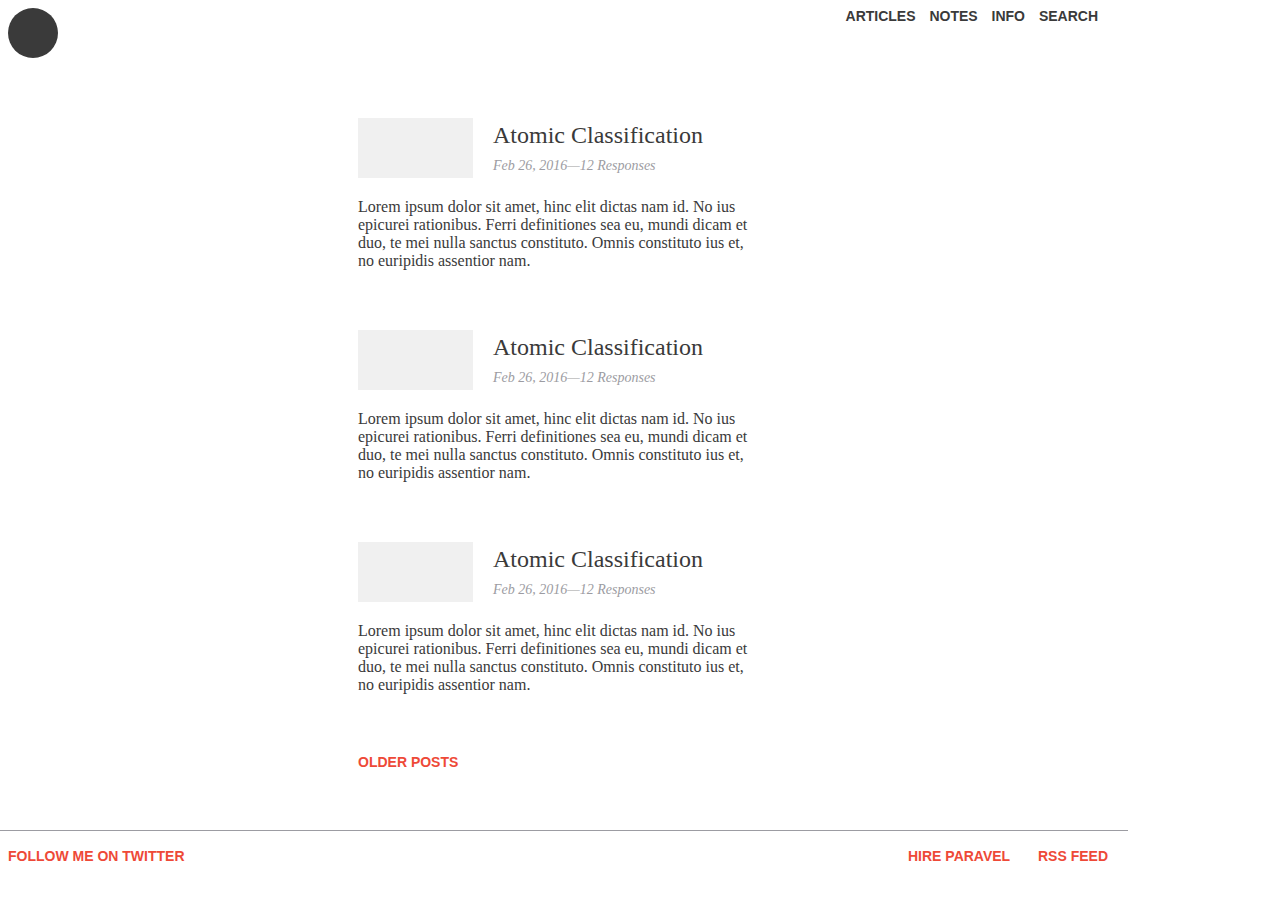
==== articles.html @ df5a87ff "first commit" ====
<!DOCTYPE html>
<html>
<head>
	<meta charset="UTF-8">
	<link rel="stylesheet" type="text/css" href="style.css">
	<title>Title of the document</title>
</head>

<body>
	<div class="container">
		<div class="header">
			<div class="headerCircle">
			</div>
			<div class="headerActions">
				<a class="headerActions" href="#">Articles</a>
				<a class="headerActions" href="#">Notes</a>
				<a class="headerActions" href="#">Info</a>
				<a class="headerActions" href="#">Search</a>
			</div>
		<!-- closes header -->
		</div>
		<div class="mainContent">
			<div class="post">
				<div class="postHeader">
					<div class="postHeader__img">
					</div>
					<div class="columnWrapper">
						<div class="postHeader__title">
							Atomic Classification
						</div>
						<div class="postHeader__date">
							Feb 26, 2016&mdash;12 Responses
						</div>
					<!-- closes column wrapper -->
					</div>
				<!-- closes post header -->
				</div>
				<div class="postPreview">
					Lorem ipsum dolor sit amet, hinc elit dictas nam id. No ius epicurei rationibus. Ferri definitiones sea eu, mundi dicam et duo, te mei nulla sanctus constituto. Omnis constituto ius et, no euripidis assentior nam.
				<!-- closes post preview -->
				</div>
			<!-- closes post -->
			</div>
			<div class="post">
				<div class="postHeader">
					<div class="postHeader__img">
					</div>
					<div class="columnWrapper">
						<div class="postHeader__title">
							Atomic Classification
						</div>
						<div class="postHeader__date">
							Feb 26, 2016&mdash;12 Responses
						</div>
					<!-- closes column wrapper -->
					</div>
				<!-- closes post header -->
				</div>
				<div class="postPreview">
					Lorem ipsum dolor sit amet, hinc elit dictas nam id. No ius epicurei rationibus. Ferri definitiones sea eu, mundi dicam et duo, te mei nulla sanctus constituto. Omnis constituto ius et, no euripidis assentior nam.
				<!-- closes post preview -->
				</div>
			<!-- closes post -->
			</div>
			<div class="post">
				<div class="postHeader">
					<div class="postHeader__img">
					</div>
					<div class="columnWrapper">
						<div class="postHeader__title">
							Atomic Classification
						</div>
						<div class="postHeader__date">
							Feb 26, 2016&mdash;12 Responses
						</div>
					<!-- closes column wrapper -->
					</div>
				<!-- closes post header -->
				</div>
				<div class="postPreview">
					Lorem ipsum dolor sit amet, hinc elit dictas nam id. No ius epicurei rationibus. Ferri definitiones sea eu, mundi dicam et duo, te mei nulla sanctus constituto. Omnis constituto ius et, no euripidis assentior nam.
				<!-- closes post preview -->
				</div>
			<!-- closes post -->
			</div>
			<div class="morePosts">
				Older Posts
			</div>
		<!-- closes main content -->
		</div>
		<div class="footer">
			<div class="twitter">
				Follow me on Twitter
			</div>
			<div class="footerActions">
				<div class="hire">
					Hire Paravel
				</div>
				<div class="rss">
					RSS Feed
				</div>
			</div>
		<!-- closes footer -->
		</div>
	<!-- closes container -->
	</div>
</body>

</html>
---- style.css ----
body {
	color: #3A3A3A;
}
.container {
	width: 1100px;
	display: flex;
	flex-direction: column;
	align-items: center;
}
.columnWrapper {
	display: flex;
	flex-direction: column;
	justify-content: space-around;
}
.header {
	width: 1100px;
	display: flex;
	justify-content: space-between;
	margin-bottom: 60px;
}
.headerCircle {
	background-color: #3A3A3A;
	color: #FFFFFF;
	border-radius: 50%;
	height: 50px;
	width: 50px;
}
.headerActions {
	display: inline-block;
	color: #3A3A3A;
	font-family: sans-serif;
	font-size: 14px;
	font-weight: bold;
	text-transform: uppercase;
	padding: 0 5px;
}
.mainContent {
	width: 400px;
}
.blogContent {
	width: 600px;
}
.post {
	display: flex;
	flex-direction: column;
	margin-bottom: 60px;
}
.postHeader {
	height: 60px;
	margin-bottom: 20px;
	display: flex;
}
.postHeader--blog {
	margin-bottom: 0;
}
.postHeader__img {
	width: 115px;
	background-color: #F0F0F0;
	margin-right: 20px;
}
.postHeader__title {
	font-size: 24px;
}
.postHeader__title--blogPost {
	font-size: 30px;
}
.postHeader__date {
	font-size: 14px;
	font-style: italic;
	color: #9C9CA2;
}
.morePosts {
	font-family: sans-serif;
	font-size: 14px;
	font-weight: bold;
	text-transform: uppercase;
	color: #EE4937;
	margin-bottom: 60px;
}
.footer {
	height: 50px;
	width: 1100px;
	border-top: 1px solid #9C9CA2;
	padding: 0 20px 0 20px;
	display: flex;
	align-items: center;
	justify-content: space-between;
}
.twitter {
	font-family: sans-serif;
	font-size: 14px;
	font-weight: bold;
	text-transform: uppercase;
	color: #EE4937;
}
.footerActions {
	width: 200px;
	display: flex;
	justify-content: space-between;
}
.hire {
	font-family: sans-serif;
	font-size: 14px;
	font-weight: bold;
	text-transform: uppercase;
	color: #EE4937;
}
.rss {
	font-family: sans-serif;
	font-size: 14px;
	font-weight: bold;
	text-transform: uppercase;
	color: #EE4937;
}
.fullPost {
	margin-bottom: 20px;
}
.postTags__tag {
	color: #EE4937;
}
.orange {
	color: #EE4937;	
}
a {
	color: #EE4937;
	text-decoration: none;	
}
.responses {
	margin-bottom: 60px;
}
.responses__title {
	font-size: 24px;
}
.replyForm__title {
	font-size: 24px;
	margin-bottom: 20px;
}
.replyForm__input {
	margin-bottom: 5px;
}
.formComment {
	width: 400px;
	height: 100px;
}
.submit {
	background-color: #000000;
	color: #FFFFFF;
	border: none;
	padding: 7px;
}
.focusText {
	font-size: 48px;
}
.homeContainer {
	width: 650px;
}
.personalLinks {
	font-size: 24px;
}
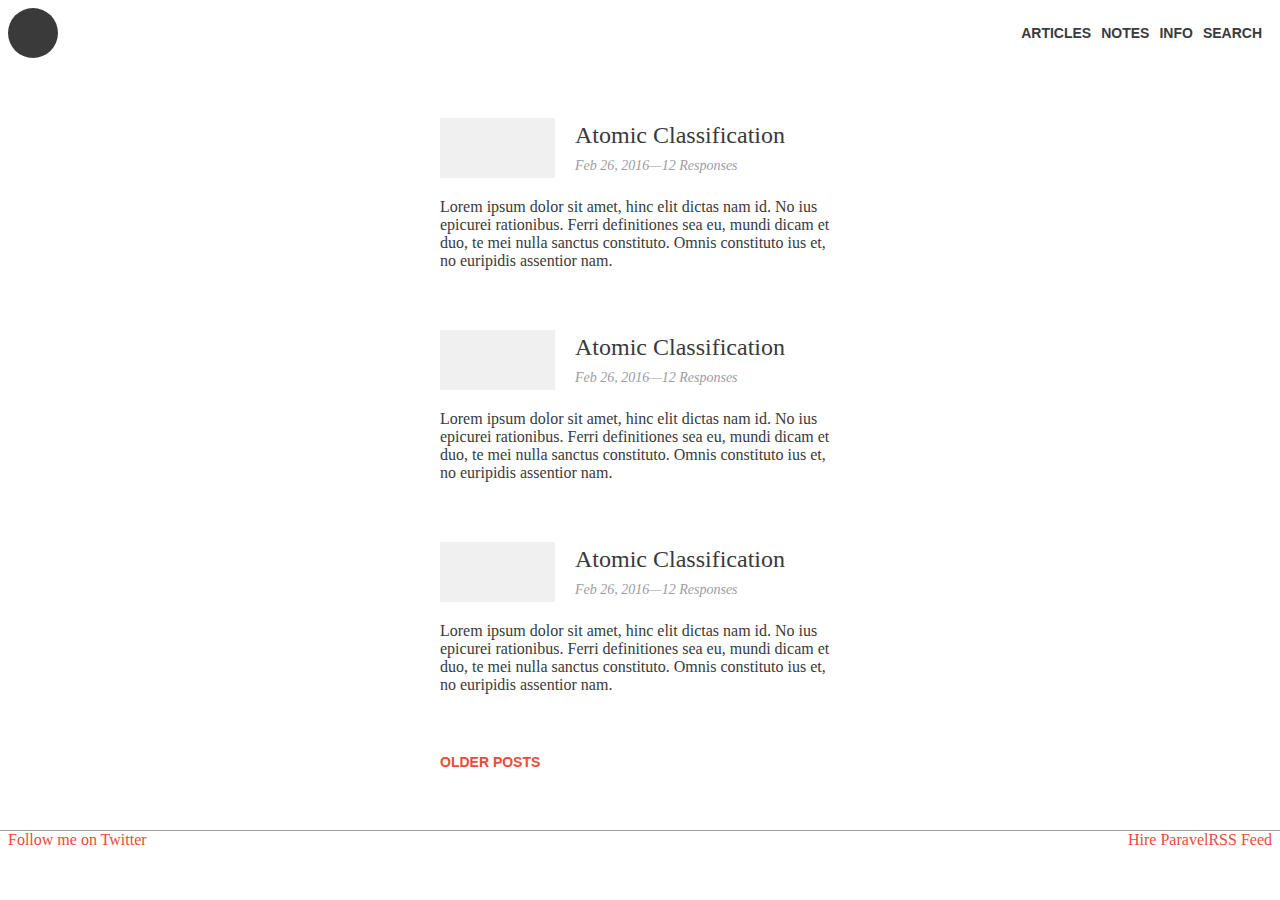
==== commit 96b1aade: "refactored html and css" ====
--- a/articles.html
+++ b/articles.html
@@ -89,16 +89,10 @@
 		<!-- closes main content -->
 		</div>
 		<div class="footer">
-			<div class="twitter">
-				Follow me on Twitter
-			</div>
+			<a href="#">Follow me on Twitter</a>
 			<div class="footerActions">
-				<div class="hire">
-					Hire Paravel
-				</div>
-				<div class="rss">
-					RSS Feed
-				</div>
+				<a href="#">Hire Paravel</a>
+				<a href="#">RSS Feed</a>
 			</div>
 		<!-- closes footer -->
 		</div>
--- a/style.css
+++ b/style.css
@@ -2,7 +2,7 @@
 	color: #3A3A3A;
 }
 .container {
-	width: 1100px;
+	width: 100%;
 	display: flex;
 	flex-direction: column;
 	align-items: center;
@@ -13,7 +13,7 @@
 	justify-content: space-around;
 }
 .header {
-	width: 1100px;
+	width: 100%;
 	display: flex;
 	justify-content: space-between;
 	margin-bottom: 60px;
@@ -26,7 +26,8 @@
 	width: 50px;
 }
 .headerActions {
-	display: inline-block;
+	display: flex;
+	align-items: center;
 	color: #3A3A3A;
 	font-family: sans-serif;
 	font-size: 14px;
@@ -78,34 +79,20 @@
 	margin-bottom: 60px;
 }
 .footer {
-	height: 50px;
-	width: 1100px;
+	width: 100%;
 	border-top: 1px solid #9C9CA2;
 	padding: 0 20px 0 20px;
 	display: flex;
-	align-items: center;
 	justify-content: space-between;
 }
-.twitter {
-	font-family: sans-serif;
-	font-size: 14px;
-	font-weight: bold;
-	text-transform: uppercase;
-	color: #EE4937;
+.footerActions {
+	display: flex;
 }
-.footerActions {
-	width: 200px;
+.footerLink {
 	display: flex;
-	justify-content: space-between;
+	align-items: center;
 }
-.hire {
-	font-family: sans-serif;
-	font-size: 14px;
-	font-weight: bold;
-	text-transform: uppercase;
-	color: #EE4937;
-}
-.rss {
+.footerLink__text {
 	font-family: sans-serif;
 	font-size: 14px;
 	font-weight: bold;
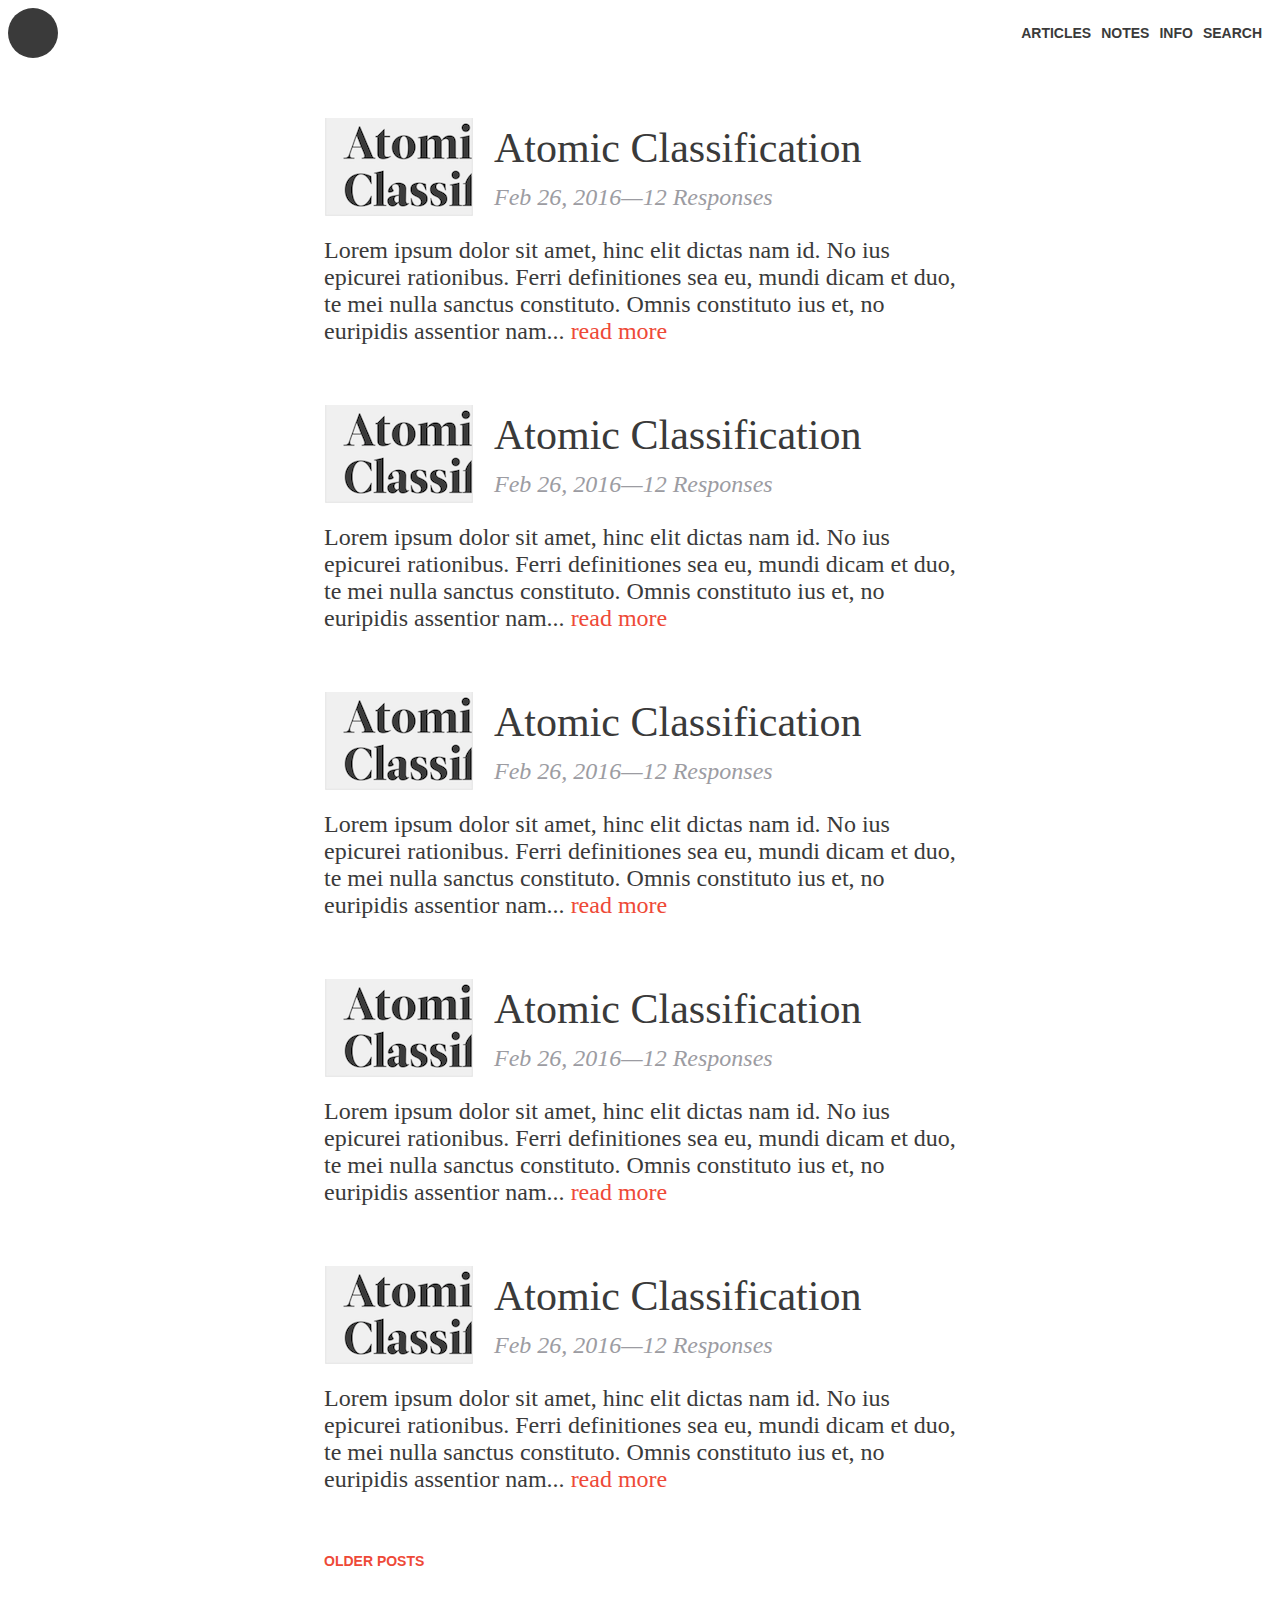
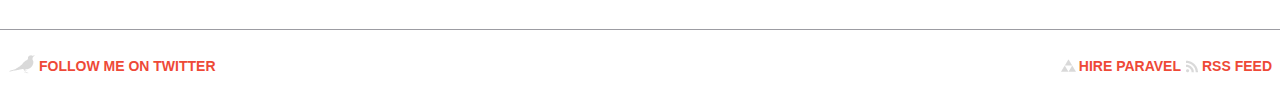
==== commit 3e9c8d05: "refactoring html and css" ====
--- a/articles.html
+++ b/articles.html
@@ -3,7 +3,7 @@
 <head>
 	<meta charset="UTF-8">
 	<link rel="stylesheet" type="text/css" href="style.css">
-	<title>Title of the document</title>
+	<title>List Articles View</title>
 </head>
 
 <body>
@@ -22,8 +22,7 @@
 		<div class="mainContent">
 			<div class="post">
 				<div class="postHeader">
-					<div class="postHeader__img">
-					</div>
+					<img class="postHeader__img" src="article.png">
 					<div class="columnWrapper">
 						<div class="postHeader__title">
 							Atomic Classification
@@ -36,15 +35,15 @@
 				<!-- closes post header -->
 				</div>
 				<div class="postPreview">
-					Lorem ipsum dolor sit amet, hinc elit dictas nam id. No ius epicurei rationibus. Ferri definitiones sea eu, mundi dicam et duo, te mei nulla sanctus constituto. Omnis constituto ius et, no euripidis assentior nam.
+					Lorem ipsum dolor sit amet, hinc elit dictas nam id. No ius epicurei rationibus. Ferri definitiones sea eu, mundi dicam et duo, te mei nulla sanctus constituto. Omnis constituto ius et, no euripidis assentior nam... <a href="#">read more</a>
 				<!-- closes post preview -->
 				</div>
 			<!-- closes post -->
 			</div>
+
 			<div class="post">
 				<div class="postHeader">
-					<div class="postHeader__img">
-					</div>
+					<img class="postHeader__img" src="article.png">
 					<div class="columnWrapper">
 						<div class="postHeader__title">
 							Atomic Classification
@@ -57,15 +56,15 @@
 				<!-- closes post header -->
 				</div>
 				<div class="postPreview">
-					Lorem ipsum dolor sit amet, hinc elit dictas nam id. No ius epicurei rationibus. Ferri definitiones sea eu, mundi dicam et duo, te mei nulla sanctus constituto. Omnis constituto ius et, no euripidis assentior nam.
+					Lorem ipsum dolor sit amet, hinc elit dictas nam id. No ius epicurei rationibus. Ferri definitiones sea eu, mundi dicam et duo, te mei nulla sanctus constituto. Omnis constituto ius et, no euripidis assentior nam... <a href="#">read more</a>
 				<!-- closes post preview -->
 				</div>
 			<!-- closes post -->
 			</div>
+
 			<div class="post">
 				<div class="postHeader">
-					<div class="postHeader__img">
-					</div>
+					<img class="postHeader__img" src="article.png">
 					<div class="columnWrapper">
 						<div class="postHeader__title">
 							Atomic Classification
@@ -78,21 +77,75 @@
 				<!-- closes post header -->
 				</div>
 				<div class="postPreview">
-					Lorem ipsum dolor sit amet, hinc elit dictas nam id. No ius epicurei rationibus. Ferri definitiones sea eu, mundi dicam et duo, te mei nulla sanctus constituto. Omnis constituto ius et, no euripidis assentior nam.
+					Lorem ipsum dolor sit amet, hinc elit dictas nam id. No ius epicurei rationibus. Ferri definitiones sea eu, mundi dicam et duo, te mei nulla sanctus constituto. Omnis constituto ius et, no euripidis assentior nam... <a href="#">read more</a>
 				<!-- closes post preview -->
 				</div>
 			<!-- closes post -->
 			</div>
+
+			<div class="post">
+				<div class="postHeader">
+					<img class="postHeader__img" src="article.png">
+					<div class="columnWrapper">
+						<div class="postHeader__title">
+							Atomic Classification
+						</div>
+						<div class="postHeader__date">
+							Feb 26, 2016&mdash;12 Responses
+						</div>
+					<!-- closes column wrapper -->
+					</div>
+				<!-- closes post header -->
+				</div>
+				<div class="postPreview">
+					Lorem ipsum dolor sit amet, hinc elit dictas nam id. No ius epicurei rationibus. Ferri definitiones sea eu, mundi dicam et duo, te mei nulla sanctus constituto. Omnis constituto ius et, no euripidis assentior nam... <a href="#">read more</a>
+				<!-- closes post preview -->
+				</div>
+			<!-- closes post -->
+			</div>
+
+			<div class="post">
+				<div class="postHeader">
+					<img class="postHeader__img" src="article.png">
+					<div class="columnWrapper">
+						<div class="postHeader__title">
+							Atomic Classification
+						</div>
+						<div class="postHeader__date">
+							Feb 26, 2016&mdash;12 Responses
+						</div>
+					<!-- closes column wrapper -->
+					</div>
+				<!-- closes post header -->
+				</div>
+				<div class="postPreview">
+					Lorem ipsum dolor sit amet, hinc elit dictas nam id. No ius epicurei rationibus. Ferri definitiones sea eu, mundi dicam et duo, te mei nulla sanctus constituto. Omnis constituto ius et, no euripidis assentior nam... <a href="#">read more</a>
+				<!-- closes post preview -->
+				</div>
+			<!-- closes post -->
+			</div>
+			
+
 			<div class="morePosts">
 				Older Posts
 			</div>
 		<!-- closes main content -->
 		</div>
 		<div class="footer">
-			<a href="#">Follow me on Twitter</a>
+			<a class="footerLink" href="#">
+				<img class="footerLink__img" src="twitter.png">
+				<span class="footerLink__text">Follow me on Twitter</span>
+			</a>
+
 			<div class="footerActions">
-				<a href="#">Hire Paravel</a>
-				<a href="#">RSS Feed</a>
+				<a class="footerLink" href="#">
+					<img class="footerLink__img" src="hire.png">
+					<span class="footerLink__text">Hire Paravel</span>
+				</a>
+				<a class="footerLink" href="#">
+					<img class="footerLink__img" src="rss.png">
+					<span class="footerLink__text">RSS Feed</span>
+				</a>
 			</div>
 		<!-- closes footer -->
 		</div>
--- a/style.css
+++ b/style.css
@@ -3,6 +3,7 @@
 }
 .container {
 	width: 100%;
+	min-height: 100%;
 	display: flex;
 	flex-direction: column;
 	align-items: center;
@@ -36,7 +37,7 @@
 	padding: 0 5px;
 }
 .mainContent {
-	width: 400px;
+	width: 50%;
 }
 .blogContent {
 	width: 600px;
@@ -47,7 +48,6 @@
 	margin-bottom: 60px;
 }
 .postHeader {
-	height: 60px;
 	margin-bottom: 20px;
 	display: flex;
 }
@@ -55,18 +55,17 @@
 	margin-bottom: 0;
 }
 .postHeader__img {
-	width: 115px;
 	background-color: #F0F0F0;
 	margin-right: 20px;
 }
 .postHeader__title {
-	font-size: 24px;
+	font-size: 42px;
 }
 .postHeader__title--blogPost {
 	font-size: 30px;
 }
 .postHeader__date {
-	font-size: 14px;
+	font-size: 24px;
 	font-style: italic;
 	color: #9C9CA2;
 }
@@ -78,10 +77,13 @@
 	color: #EE4937;
 	margin-bottom: 60px;
 }
+.postPreview {
+	font-size: 24px;
+}
 .footer {
 	width: 100%;
 	border-top: 1px solid #9C9CA2;
-	padding: 0 20px 0 20px;
+	padding: 20px;
 	display: flex;
 	justify-content: space-between;
 }
@@ -139,7 +141,7 @@
 	font-size: 48px;
 }
 .homeContainer {
-	width: 650px;
+	width: 65%
 }
 .personalLinks {
 	font-size: 24px;
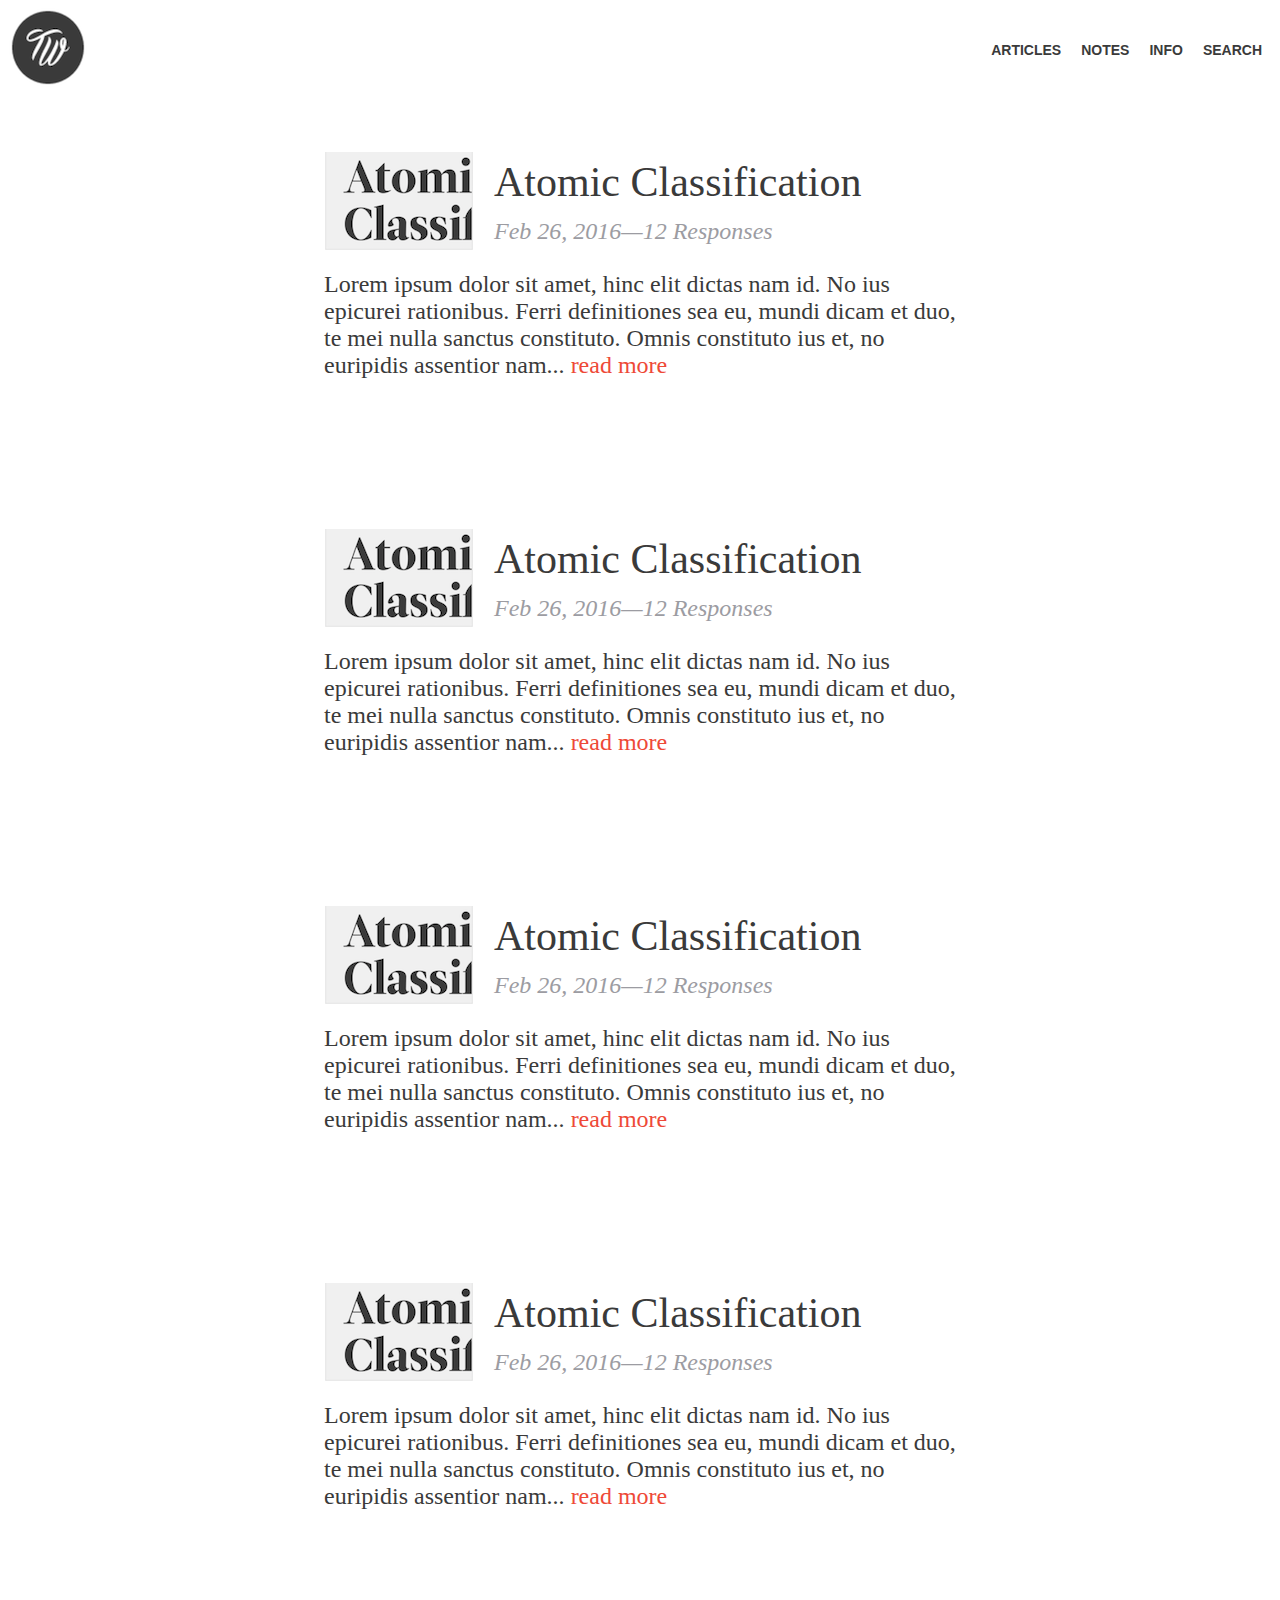
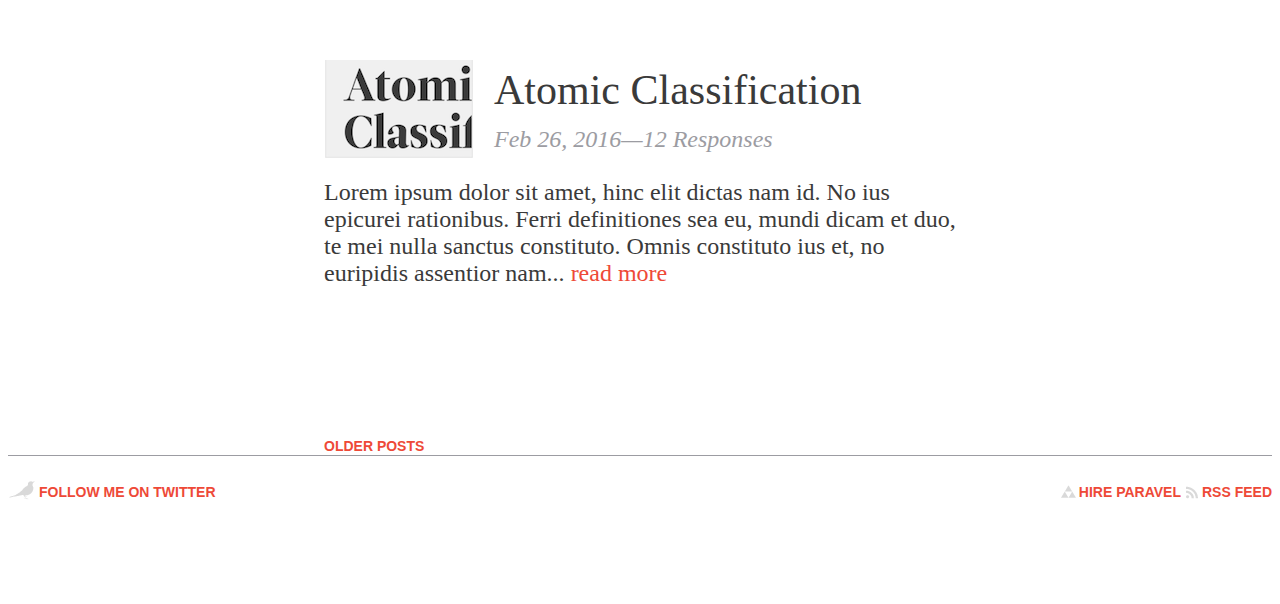
==== commit 9382ca92: "more refactoring" ====
--- a/articles.html
+++ b/articles.html
@@ -3,23 +3,27 @@
 <head>
 	<meta charset="UTF-8">
 	<link rel="stylesheet" type="text/css" href="style.css">
-	<title>List Articles View</title>
+	<title>Articles View</title>
 </head>
 
 <body>
 	<div class="container">
+
 		<div class="header">
-			<div class="headerCircle">
-			</div>
+			<a href="index.html">
+				<img src="logo.png">
+			</a>
 			<div class="headerActions">
-				<a class="headerActions" href="#">Articles</a>
-				<a class="headerActions" href="#">Notes</a>
-				<a class="headerActions" href="#">Info</a>
-				<a class="headerActions" href="#">Search</a>
+				<a class="headerActions__text" href="#">Articles</a>
+				<a class="headerActions__text" href="#">Notes</a>
+				<a class="headerActions__text" href="#">Info</a>
+				<a class="headerActions__text" href="#">Search</a>
 			</div>
 		<!-- closes header -->
 		</div>
+
 		<div class="mainContent">
+
 			<div class="post">
 				<div class="postHeader">
 					<img class="postHeader__img" src="article.png">
@@ -35,7 +39,7 @@
 				<!-- closes post header -->
 				</div>
 				<div class="postPreview">
-					Lorem ipsum dolor sit amet, hinc elit dictas nam id. No ius epicurei rationibus. Ferri definitiones sea eu, mundi dicam et duo, te mei nulla sanctus constituto. Omnis constituto ius et, no euripidis assentior nam... <a href="#">read more</a>
+					Lorem ipsum dolor sit amet, hinc elit dictas nam id. No ius epicurei rationibus. Ferri definitiones sea eu, mundi dicam et duo, te mei nulla sanctus constituto. Omnis constituto ius et, no euripidis assentior nam... <a href="blogPost.html">read more</a>
 				<!-- closes post preview -->
 				</div>
 			<!-- closes post -->
@@ -56,7 +60,7 @@
 				<!-- closes post header -->
 				</div>
 				<div class="postPreview">
-					Lorem ipsum dolor sit amet, hinc elit dictas nam id. No ius epicurei rationibus. Ferri definitiones sea eu, mundi dicam et duo, te mei nulla sanctus constituto. Omnis constituto ius et, no euripidis assentior nam... <a href="#">read more</a>
+					Lorem ipsum dolor sit amet, hinc elit dictas nam id. No ius epicurei rationibus. Ferri definitiones sea eu, mundi dicam et duo, te mei nulla sanctus constituto. Omnis constituto ius et, no euripidis assentior nam... <a href="blogPost.html">read more</a>
 				<!-- closes post preview -->
 				</div>
 			<!-- closes post -->
@@ -77,7 +81,7 @@
 				<!-- closes post header -->
 				</div>
 				<div class="postPreview">
-					Lorem ipsum dolor sit amet, hinc elit dictas nam id. No ius epicurei rationibus. Ferri definitiones sea eu, mundi dicam et duo, te mei nulla sanctus constituto. Omnis constituto ius et, no euripidis assentior nam... <a href="#">read more</a>
+					Lorem ipsum dolor sit amet, hinc elit dictas nam id. No ius epicurei rationibus. Ferri definitiones sea eu, mundi dicam et duo, te mei nulla sanctus constituto. Omnis constituto ius et, no euripidis assentior nam... <a href="blogPost.html">read more</a>
 				<!-- closes post preview -->
 				</div>
 			<!-- closes post -->
@@ -98,7 +102,7 @@
 				<!-- closes post header -->
 				</div>
 				<div class="postPreview">
-					Lorem ipsum dolor sit amet, hinc elit dictas nam id. No ius epicurei rationibus. Ferri definitiones sea eu, mundi dicam et duo, te mei nulla sanctus constituto. Omnis constituto ius et, no euripidis assentior nam... <a href="#">read more</a>
+					Lorem ipsum dolor sit amet, hinc elit dictas nam id. No ius epicurei rationibus. Ferri definitiones sea eu, mundi dicam et duo, te mei nulla sanctus constituto. Omnis constituto ius et, no euripidis assentior nam... <a href="blogPost.html">read more</a>
 				<!-- closes post preview -->
 				</div>
 			<!-- closes post -->
@@ -119,18 +123,19 @@
 				<!-- closes post header -->
 				</div>
 				<div class="postPreview">
-					Lorem ipsum dolor sit amet, hinc elit dictas nam id. No ius epicurei rationibus. Ferri definitiones sea eu, mundi dicam et duo, te mei nulla sanctus constituto. Omnis constituto ius et, no euripidis assentior nam... <a href="#">read more</a>
+					Lorem ipsum dolor sit amet, hinc elit dictas nam id. No ius epicurei rationibus. Ferri definitiones sea eu, mundi dicam et duo, te mei nulla sanctus constituto. Omnis constituto ius et, no euripidis assentior nam... <a href="blogPost.html">read more</a>
 				<!-- closes post preview -->
 				</div>
 			<!-- closes post -->
 			</div>
 			
-
-			<div class="morePosts">
-				Older Posts
-			</div>
+			<a class="morePosts" href="#">Older Posts</a>
 		<!-- closes main content -->
 		</div>
+
+		<div class="line">
+		</div>
+
 		<div class="footer">
 			<a class="footerLink" href="#">
 				<img class="footerLink__img" src="twitter.png">
@@ -149,6 +154,7 @@
 			</div>
 		<!-- closes footer -->
 		</div>
+
 	<!-- closes container -->
 	</div>
 </body>
--- a/style.css
+++ b/style.css
@@ -1,9 +1,12 @@
 body {
 	color: #3A3A3A;
 }
+a {
+	color: #EE4937;
+	text-decoration: none;	
+}
 .container {
 	width: 100%;
-	min-height: 100%;
 	display: flex;
 	flex-direction: column;
 	align-items: center;
@@ -29,12 +32,14 @@
 .headerActions {
 	display: flex;
 	align-items: center;
+}
+.headerActions__text {
 	color: #3A3A3A;
 	font-family: sans-serif;
 	font-size: 14px;
 	font-weight: bold;
 	text-transform: uppercase;
-	padding: 0 5px;
+	padding: 0 10px;
 }
 .mainContent {
 	width: 50%;
@@ -45,7 +50,7 @@
 .post {
 	display: flex;
 	flex-direction: column;
-	margin-bottom: 60px;
+	margin-bottom: 150px;
 }
 .postHeader {
 	margin-bottom: 20px;
@@ -61,8 +66,8 @@
 .postHeader__title {
 	font-size: 42px;
 }
-.postHeader__title--blogPost {
-	font-size: 30px;
+.postHeader__title--blog {
+	font-size: 48px;
 }
 .postHeader__date {
 	font-size: 24px;
@@ -75,14 +80,13 @@
 	font-weight: bold;
 	text-transform: uppercase;
 	color: #EE4937;
-	margin-bottom: 60px;
+	padding-bottom: 150px;
 }
 .postPreview {
 	font-size: 24px;
 }
 .footer {
 	width: 100%;
-	border-top: 1px solid #9C9CA2;
 	padding: 20px;
 	display: flex;
 	justify-content: space-between;
@@ -103,16 +107,6 @@
 }
 .fullPost {
 	margin-bottom: 20px;
-}
-.postTags__tag {
-	color: #EE4937;
-}
-.orange {
-	color: #EE4937;	
-}
-a {
-	color: #EE4937;
-	text-decoration: none;	
 }
 .responses {
 	margin-bottom: 60px;
@@ -139,10 +133,17 @@
 }
 .focusText {
 	font-size: 48px;
+	margin-bottom: 15px;
 }
 .homeContainer {
+	min-height: 100vh;
 	width: 65%
 }
 .personalLinks {
 	font-size: 24px;
+	margin-bottom: 30px;
+}
+.line {
+	width: 100%;
+	border-top: 1px solid #9C9CA2;
 }